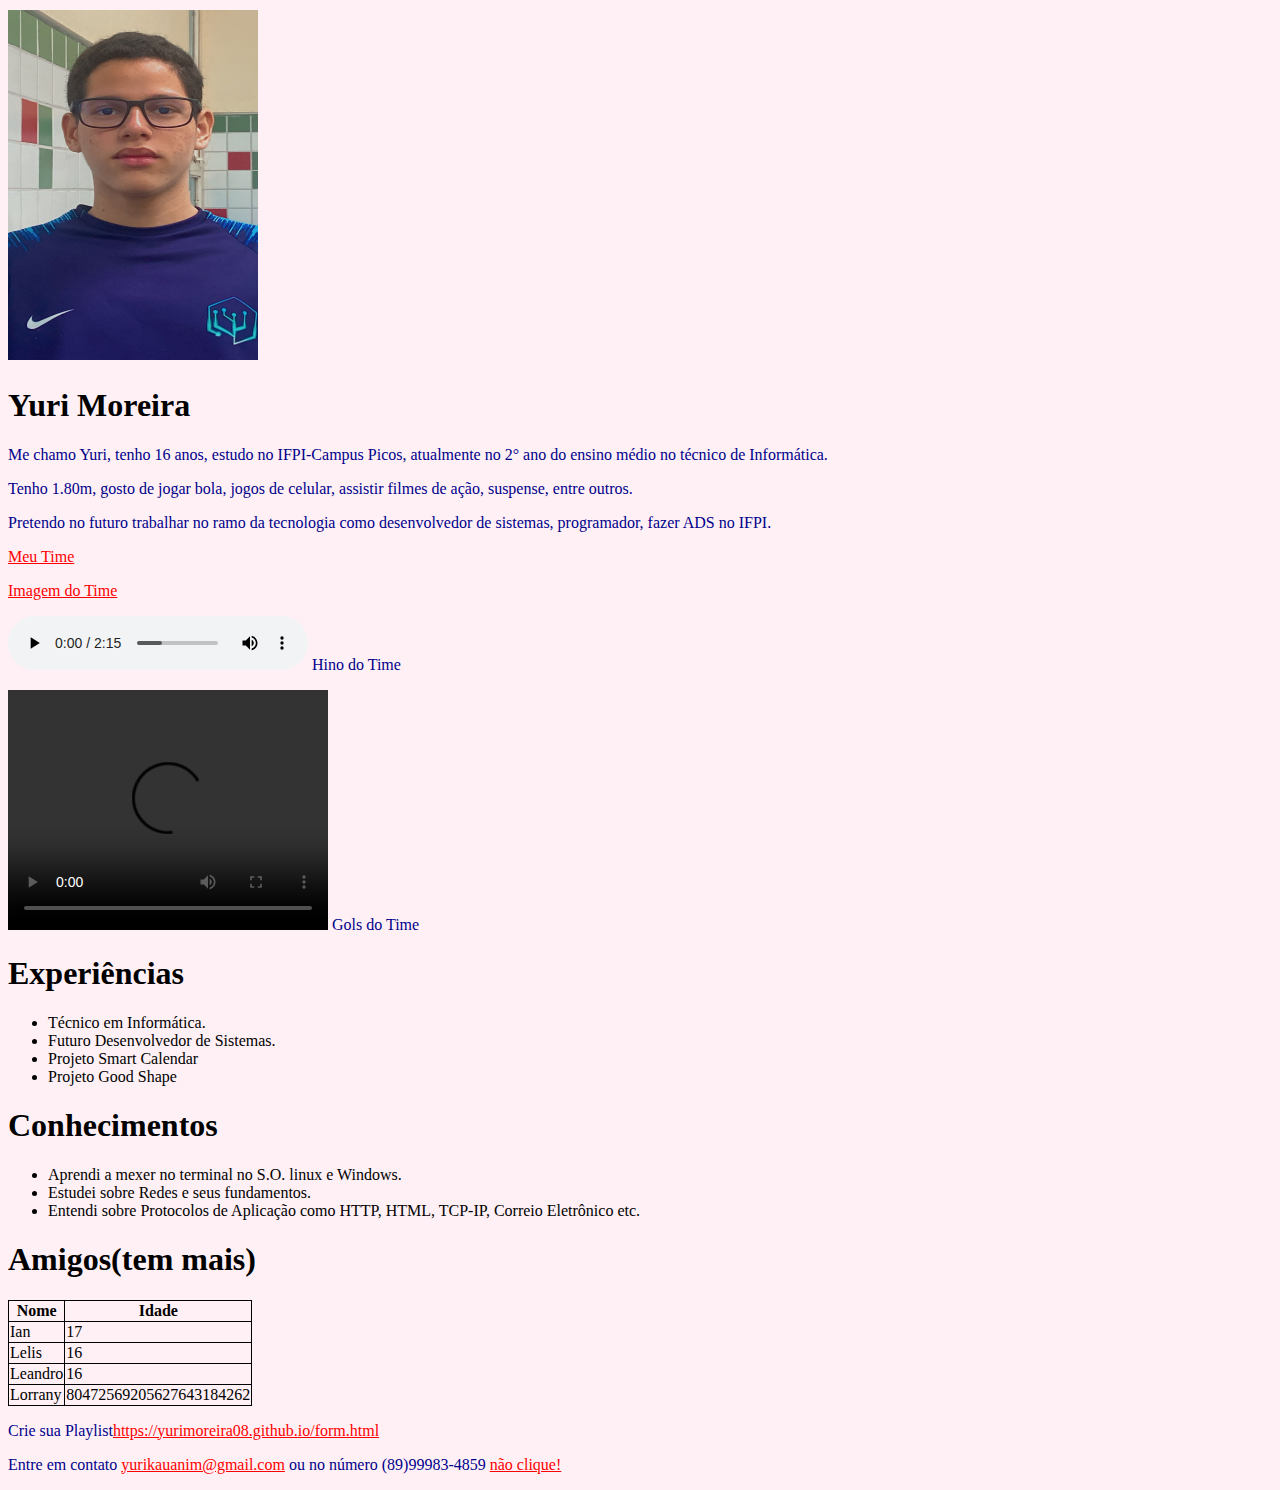
==== index.html @ 09e3e4a6 "commit" ====
<!DOCTYPE html>
<html>

<head>
   <meta charset="UTF-8">
   <title>Programação Web</title>
   <link rel="icon" type="image/x-icon" href="oi.ico">
  <link href="estilo.css" rel="stylesheet">
   
<script>
   Number=prompt("digite sua idade")
   if(Number<10){
      alert("Você não pode acessar essa página")
   }

</script>

</head>

<body class="ip">

   <img
   src="yuri.jpeg"
   alt="XD"
   title="nothing"
   vspace="2px"
   border="0px"
   aling="centre"
   width="250"
   height="350" />

  <h1>Yuri Moreira</h1>

     <p class="ian">Me chamo Yuri, tenho 16 anos, estudo no IFPI-Campus Picos, atualmente no 2° ano do ensino médio no técnico de Informática.</p>
     <p id="opa">Tenho 1.80m, gosto de jogar bola, jogos de celular, assistir filmes de ação, suspense, entre outros.</p>
     <p>Pretendo no futuro trabalhar no ramo da tecnologia como desenvolvedor de sistemas, programador, fazer ADS no IFPI.</p>
     <p><a href="https://g.co/kgs/w1tuHm" target="_blank">Meu Time</a></p>      
     
     <p><a href="https://s2.glbimg.com/bdBgst0KQ9MSez2YZuZk9MUHgKQ=/0x0:4464x2976/924x0/smart/filters:strip_icc()/i.s3.glbimg.com/v1/AUTH_bc8228b6673f488aa253bbcb03c80ec5/internal_photos/bs/2022/3/E/lyTdIITAugZADhtPS1DQ/2022-10-29t223954z-1597661968-up1eiat1qyf83-rtrmadp-3-soccer-libertadores-fla-apr-report.jpg">Imagem do Time</a></p>     
     
   <p><audio controls>                                    
      <source src="hino2.mpeg" type="audio/mpeg">
      <source src="hino2.mp3" type="audio/mp3">
    </audio>   Hino do Time</p>
    
   <p><video width="320" height="240" controls>
      <source src="gols.mp4" type="video/mp4">
    </video>   Gols do Time</p>

  <h1>Experiências</h1>

  <ul>
    <li>Técnico em Informática.</li>
    <li>Futuro Desenvolvedor de Sistemas.</li>
    <li>Projeto Smart Calendar</li>
    <li>Projeto Good Shape</li>
 </ul>
 
  <h1>Conhecimentos</h1>
 
  <ul>
    <li>Aprendi a mexer no terminal no S.O. linux e Windows.</li>
    <li>Estudei sobre Redes e seus fundamentos.</li>
    <li>Entendi sobre Protocolos de Aplicação como HTTP, HTML, TCP-IP, Correio Eletrônico etc.</li>
 </ul>

 <h1>Amigos(tem mais)</h1>
      
 <table>
    <tr>
      <th>Nome</th>
      <th>Idade</th>
    </tr>
    <tr>
      <td>Ian</td>
      <td>17</td>
    </tr>
    <tr>
      <td>Lelis</td>
      <td>16</td>
    </tr>
    <tr>
       <td>Leandro</td>
       <td>16</td>
    </tr>
    <tr>
       <td>Lorrany</td>
       <td>80472569205627643184262</td>
    </tr>
  </table>

   <p>Crie sua Playlist<a href=https://yurimoreira08.github.io/form.html>https://yurimoreira08.github.io/form.html</a>
   <p>Entre em contato <a href=mailto:yurikauanim@gmail.com>yurikauanim@gmail.com</a> ou no número (89)99983-4859 <a href=https://instagram.com/yuri.moreira08?igshid=ZDdkNTZiNTM=>não clique!</a>

</body>
</html>
---- estilo.css ----
.ip{
    background-color: lavenderblush;
   
}

p{
    color: darkblue;
    text-align: left;
    font: 100;
}

.ian{
    color: darkblue;
}

#opa{
    color: darkblue;
}

a:link{
    color: red;
}

a:visited{
    color: red;
}

a:hover{
    color: rgb(243, 13, 155);
}

a:active{
    color: #00f;
}

table, th, td {
    border: 1px solid black;
    border-collapse: collapse;
    max-width: 400px;
    max-height: 400px;
}





/* form.html */


.b{
    color: darkblue;
    text-align: center;
    font-size: 30px;
}

.ze{
    color: darkblue;
    text-align: center;
    font-size: 25px;
}

.muda{
    color: blue;
}

.pi{
    background-color: lightgrey;

}
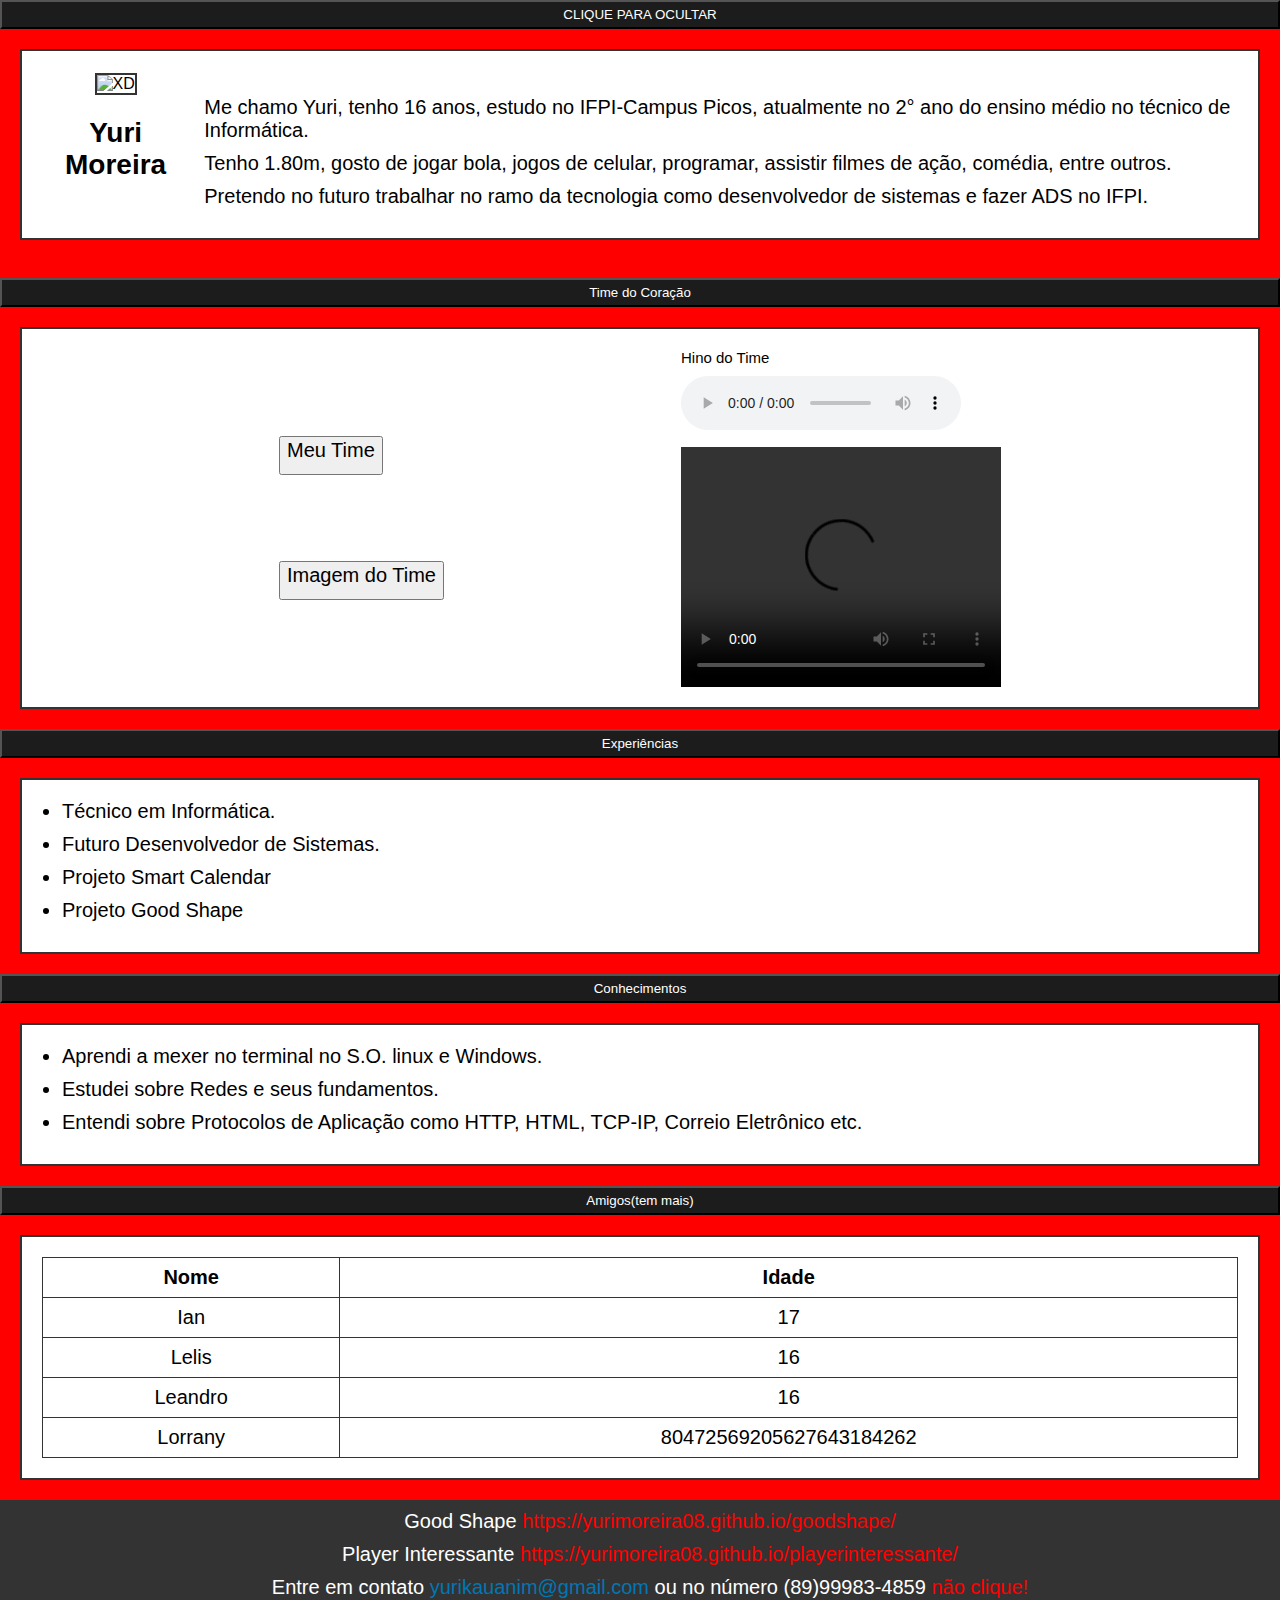
==== commit 107a5f4a: "atualização" ====
--- a/index.html
+++ b/index.html
@@ -4,93 +4,107 @@
 <head>
    <meta charset="UTF-8">
    <title>Programação Web</title>
-   <link rel="icon" type="image/x-icon" href="oi.ico">
-  <link href="estilo.css" rel="stylesheet">
-   
-<script>
-   Number=prompt("digite sua idade")
-   if(Number<10){
-      alert("Você não pode acessar essa página")
-   }
-
-</script>
-
+   <meta name="viewport" content="width=device-width, initial-scale=1.0">
+   <link rel="icon" type="image/x-icon" href="imagens/oi.ico">
+   <link href="estilo.css" rel="stylesheet">
 </head>
 
 <body class="ip">
+      <button class="buton" id="toggle-button">CLIQUE PARA OCULTAR</button>
+   <div id="element-to-toggle" class="principal">
+      <div class="img-h1"><img src="imagens/yuri.jpeg" alt="XD" title="nothing" vspace="2px" aling="centre" width="200"
+            height="250" />
 
-   <img
-   src="yuri.jpeg"
-   alt="XD"
-   title="nothing"
-   vspace="2px"
-   border="0px"
-   aling="centre"
-   width="250"
-   height="350" />
+         <h1>Yuri Moreira</h1>
+      </div>
 
-  <h1>Yuri Moreira</h1>
+      <div class="p-principal">
+         <p>Me chamo Yuri, tenho 16 anos, estudo no IFPI-Campus Picos, atualmente no 2° ano do ensino médio
+            no
+            técnico de Informática.</p>
+         <p>Tenho 1.80m, gosto de jogar bola, jogos de celular, programar, assistir filmes de ação, comédia, entre
+            outros.
+         </p>
+         <p>Pretendo no futuro trabalhar no ramo da tecnologia como desenvolvedor de sistemas e fazer ADS no
+            IFPI.</p>
+      </div>
+   </div>
+   <br>
+   <button class="buton" id="toggle-button2">Time do Coração</button>
+   <div id="element-to-toggle2" class="secundaria">
+      <div class="links-time">
+         <a href="https://g.co/kgs/w1tuHm"><button><p>Meu Time</p></button></a>
 
-     <p class="ian">Me chamo Yuri, tenho 16 anos, estudo no IFPI-Campus Picos, atualmente no 2° ano do ensino médio no técnico de Informática.</p>
-     <p id="opa">Tenho 1.80m, gosto de jogar bola, jogos de celular, assistir filmes de ação, suspense, entre outros.</p>
-     <p>Pretendo no futuro trabalhar no ramo da tecnologia como desenvolvedor de sistemas, programador, fazer ADS no IFPI.</p>
-     <p><a href="https://g.co/kgs/w1tuHm" target="_blank">Meu Time</a></p>      
-     
-     <p><a href="https://s2.glbimg.com/bdBgst0KQ9MSez2YZuZk9MUHgKQ=/0x0:4464x2976/924x0/smart/filters:strip_icc()/i.s3.glbimg.com/v1/AUTH_bc8228b6673f488aa253bbcb03c80ec5/internal_photos/bs/2022/3/E/lyTdIITAugZADhtPS1DQ/2022-10-29t223954z-1597661968-up1eiat1qyf83-rtrmadp-3-soccer-libertadores-fla-apr-report.jpg">Imagem do Time</a></p>     
-     
-   <p><audio controls>                                    
-      <source src="hino2.mpeg" type="audio/mpeg">
-      <source src="hino2.mp3" type="audio/mp3">
-    </audio>   Hino do Time</p>
-    
-   <p><video width="320" height="240" controls>
-      <source src="gols.mp4" type="video/mp4">
-    </video>   Gols do Time</p>
+         <a
+         href="https://s2.glbimg.com/bdBgst0KQ9MSez2YZuZk9MUHgKQ=/0x0:4464x2976/924x0/smart/filters:strip_icc()/i.s3.glbimg.com/v1/AUTH_bc8228b6673f488aa253bbcb03c80ec5/internal_photos/bs/2022/3/E/lyTdIITAugZADhtPS1DQ/2022-10-29t223954z-1597661968-up1eiat1qyf83-rtrmadp-3-soccer-libertadores-fla-apr-report.jpg"><button><p>Imagem
+            do Time</p></button></a>
+      </div>
 
-  <h1>Experiências</h1>
+      <div class="auvi-time">
+         <div class="hino">
+            <p>Hino do Time</p>
+            <audio controls>
+               <source src="audios/hino2.mp3" type="audio/mpeg">
+               <source src="audios/hino2.mp3" type="audio/mp3">
+            </audio>
+         </div>
 
-  <ul>
-    <li>Técnico em Informática.</li>
-    <li>Futuro Desenvolvedor de Sistemas.</li>
-    <li>Projeto Smart Calendar</li>
-    <li>Projeto Good Shape</li>
- </ul>
- 
-  <h1>Conhecimentos</h1>
- 
-  <ul>
-    <li>Aprendi a mexer no terminal no S.O. linux e Windows.</li>
-    <li>Estudei sobre Redes e seus fundamentos.</li>
-    <li>Entendi sobre Protocolos de Aplicação como HTTP, HTML, TCP-IP, Correio Eletrônico etc.</li>
- </ul>
-
- <h1>Amigos(tem mais)</h1>
-      
- <table>
-    <tr>
-      <th>Nome</th>
-      <th>Idade</th>
-    </tr>
-    <tr>
-      <td>Ian</td>
-      <td>17</td>
-    </tr>
-    <tr>
-      <td>Lelis</td>
-      <td>16</td>
-    </tr>
-    <tr>
-       <td>Leandro</td>
-       <td>16</td>
-    </tr>
-    <tr>
-       <td>Lorrany</td>
-       <td>80472569205627643184262</td>
-    </tr>
-  </table>
-
-   <p>Crie sua Playlist<a href=https://yurimoreira08.github.io/form.html>https://yurimoreira08.github.io/form.html</a>
-   <p>Entre em contato <a href=mailto:yurikauanim@gmail.com>yurikauanim@gmail.com</a> ou no número (89)99983-4859 <a href=https://instagram.com/yuri.moreira08?igshid=ZDdkNTZiNTM=>não clique!</a>
-
+         <div class="video">
+            <p class="p-gol"> Gols do Time</p><video width="320" height="240" controls>
+               <source src="videos/gols.mp4" type="video/mp4">
+            </video>
+         </div>
+      </div>
+   </div>
+   <button class="buton" id="toggle-button3">Experiências</button>
+   <div  id="element-to-toggle3" class="experiencias">
+      <ul>
+         <li>Técnico em Informática.</li>
+         <li>Futuro Desenvolvedor de Sistemas.</li>
+         <li>Projeto Smart Calendar</li>
+         <li>Projeto Good Shape</li>
+      </ul>
+   </div>
+   <button class="buton" id="toggle-button4">Conhecimentos</button>
+   <div  id="element-to-toggle4" class="conhecimentos">
+      <ul>
+         <li>Aprendi a mexer no terminal no S.O. linux e Windows.</li>
+         <li>Estudei sobre Redes e seus fundamentos.</li>
+         <li>Entendi sobre Protocolos de Aplicação como HTTP, HTML, TCP-IP, Correio Eletrônico etc.</li>
+      </ul>
+   </div>
+   <button class="buton" id="toggle-button5">Amigos(tem mais)</button>
+   <div  id="element-to-toggle5" class="tabela">
+      <table>
+         <tr>
+            <th>Nome</th>
+            <th>Idade</th>
+         </tr>
+         <tr>
+            <td>Ian</td>
+            <td>17</td>
+         </tr>
+         <tr>
+            <td>Lelis</td>
+            <td>16</td>
+         </tr>
+         <tr>
+            <td>Leandro</td>
+            <td>16</td>
+         </tr>
+         <tr>
+            <td>Lorrany</td>
+            <td>80472569205627643184262</td>
+         </tr>
+      </table>
+   </div>
+   <footer>
+      <p>Good Shape <a href=https://yurimoreira08.github.io/goodshape />https://yurimoreira08.github.io/goodshape/</a>
+      <p>Player Interessante <a
+            href=https://yurimoreira08.github.io/playerinteressante />https://yurimoreira08.github.io/playerinteressante/</a>
+      <p>Entre em contato <a href=mailto:yurikauanim@gmail.com>yurikauanim@gmail.com</a> ou no número (89)99983-4859 <a
+            href=https://instagram.com/yuri.moreira08?igshid=ZDdkNTZiNTM=>não clique!</a>
+   </footer>
+   <script src="main.js"></script>
 </body>
-</html>
+</html>--- a/estilo.css
+++ b/estilo.css
@@ -1,24 +1,143 @@
-.ip{
-    background-color: lavenderblush;
-   
-}
-
-p{
-    color: darkblue;
-    text-align: left;
-    font: 100;
-}
-
-.ian{
-    color: darkblue;
-}
-
-#opa{
-    color: darkblue;
-}
-
-a:link{
-    color: red;
+/* Reset de estilos para remover margens e preenchimentos padrão */
+body,
+h1,
+p,
+ul,
+li,
+a,
+table {
+    margin: 0;
+    padding: 0;
+    border: 0;
+    font-family: Arial, sans-serif;
+}
+
+/*Estilo para o botão*/
+.buton {
+   background-color: rgb(29, 28, 28);
+   color: rgb(255, 255, 255);
+   width: 100%;
+   padding: 5px;
+   margin: 0;
+}
+  
+/* Estilo para o corpo da página */
+body {
+    background-color: red;   
+    display: flex;
+    flex-direction: column;
+    width: 100%;
+}
+
+/* Estilo para o cabeçalho */
+h1 {    
+    text-align: center;
+    font-size: 28px;
+    margin-top: 20px;
+}
+
+/* Estilo para a imagem e nome */
+.img-h1 {
+    text-align: center;
+}
+
+img {
+    width: 200px;
+    height: 250px;
+    border: 2px solid #333;
+}
+
+/* Estilo para a seção principal */
+.principal {
+    display: flex;
+    background-color: #fff;
+    padding: 20px;
+    border: 2px solid #333;
+    margin: 20px;
+}
+
+/* Estilo para o parágrafo principal */
+.p-principal {
+    display: flex;
+    flex-direction: column;
+    margin: 25px 0 0 15px;
+}
+
+/*estilo para experiências*/
+.experiencias {
+    display: flex;
+    background-color: #fff;
+    padding: 20px;
+    border: 2px solid #333;
+    margin: 20px;
+}
+
+/*estilo para conhecimentos*/
+.conhecimentos {
+    display: flex;
+    background-color: #fff;
+    padding: 20px;
+    border: 2px solid #333;
+    margin: 20px;
+}
+
+/*estilo para a tabela*/
+.tabela {
+    display: flex;
+    background-color: #fff;
+    padding: 20px;
+    border: 2px solid #333;
+    margin: 20px;
+}
+
+/* Estilo para o parágrafo de informações pessoais */
+p {
+    font-size: 25px;
+}
+
+.p-gol {
+    margin: 20px 0 -30px 0;
+}
+
+/* Estilo para a seção secundária */
+.secundaria {
+    display: flex;
+    justify-content: space-evenly;
+    background-color: #fff;
+    padding: 20px;
+    border: 2px solid #333;
+    margin: 20px;
+}
+
+/* Estilo para links, audios e videos*/
+.links-time {
+    display: flex;
+    flex-direction: column;
+    justify-content: space-evenly;
+}
+
+.auvi-time {
+    display: flex;
+    flex-direction: column;
+}
+
+/*Estilo para o hino*/
+.hino {
+    display: flex;
+    flex-direction: column;
+    margin:  0 40px 10px 0;
+}
+
+/* Estilo para o video*/
+.video {
+    display: flex;
+    flex-direction: column;
+}
+
+/* Estilo para links e listas */
+a {
+    color: red; 
+    text-decoration: none;
 }
 
 a:visited{
@@ -26,50 +145,116 @@
 }
 
 a:hover{
-    color: rgb(243, 13, 155);
+    color: blue;
 }
 
 a:active{
-    color: #00f;
-}
-
-table, th, td {
-    border: 1px solid black;
+    color: green;
+}
+
+ul {
+    list-style-type: square;
+    margin-left: 20px;
+}
+
+/* Estilo para tabelas */
+table {
+    width: 100%;
     border-collapse: collapse;
-    max-width: 400px;
-    max-height: 400px;
-}
-
-
-
-
-
-/* form.html */
-
-
-.b{
-    color: darkblue;
-    text-align: center;
-    font-size: 30px;
-}
-
-.ze{
-    color: darkblue;
-    text-align: center;
-    font-size: 25px;
-}
-
-.muda{
-    color: blue;
-}
-
-.pi{
-    background-color: lightgrey;
-
-}
-
-
-
-
-
-  +}
+
+th,
+td {
+    border: 1px solid #333;
+    padding: 8px;
+    text-align: center;
+    font-size: 20px;
+}
+
+/* Estilo para áudio e vídeo */
+audio,
+video {
+    width: 100%;
+    margin: 0;
+}
+
+/* Estilo para os links na seção de contato */
+a[href^="mailto"] {
+    color: #0077b5;
+}
+
+/* Estilo para os links externos */
+a[target="_blank"] {
+    color: #0077b5;
+}
+
+/* Estilo para o rodapé */
+footer {
+    display: flex;
+    flex-direction: column;
+    width: 100%;
+    text-align: center;
+    background-color: #333;
+    color: #fff;
+    padding: 10px;
+}
+
+/* Estilo para o p*/
+footer p {
+    font-size: 20px;
+}
+
+.hino p {
+    font-size: 15px;
+}
+
+.video p {
+    font-size: 15px;
+}
+
+/* Estilo para a seção de experiências e conhecimentos */
+ul {
+    list-style-type: disc;
+    margin-left: 20px;
+}
+
+/* Estilo para os parágrafos nas seções de experiências e conhecimentos */
+ul li,
+p {
+    margin-bottom: 10px;
+    font-size: 20px;
+}
+
+ /* Estilo responsivo */
+ @media (max-width: 768px) {
+    .principal {
+       flex-direction: column;
+    }
+    .img-h1 img {
+       width: 150px;
+       height: 200px;
+    }
+    .auvi-time {
+        display: flex;
+       flex-direction: column;
+       justify-content: space-evenly;
+       margin: 0 0 0 20px;
+    }
+ }
+ 
+ @media (max-width: 480px) {
+    .img-h1 img {
+       width: 100px;
+       height: 150px;
+    }
+    .p-principal {
+       font-size: 14px;
+    }
+    .experiencias ul, .conhecimentos ul {
+       padding-left: 15px;
+    }
+    .tabela {
+       overflow-x: auto;
+    }
+ }
+ 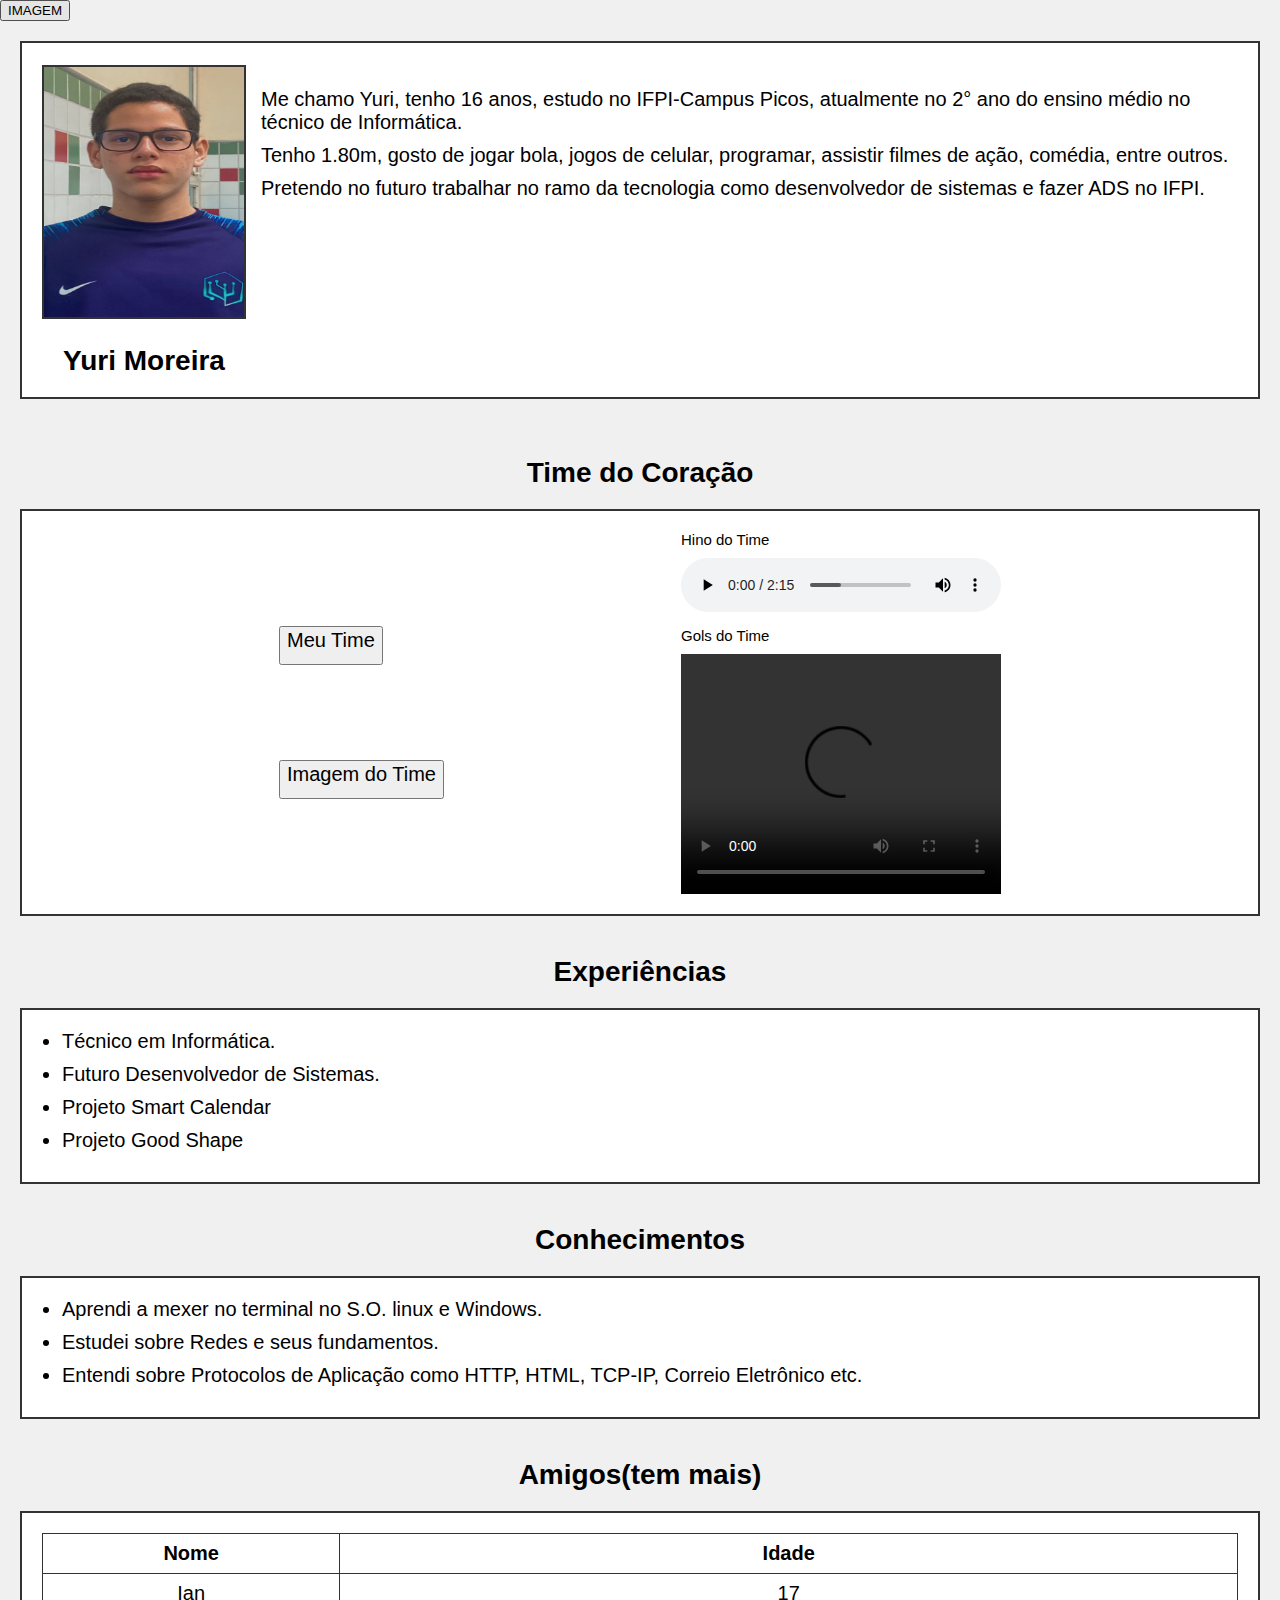
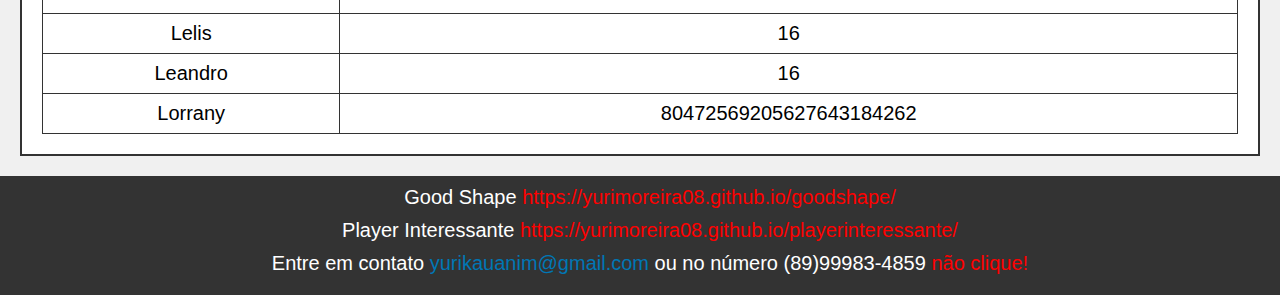
==== commit bfd571d4: "super atualização" ====
--- a/index.html
+++ b/index.html
@@ -6,13 +6,15 @@
    <title>Programação Web</title>
    <meta name="viewport" content="width=device-width, initial-scale=1.0">
    <link rel="icon" type="image/x-icon" href="imagens/oi.ico">
-   <link href="estilo.css" rel="stylesheet">
+   <link href="estilo1.css" rel="stylesheet">
 </head>
 
 <body class="ip">
-      <button class="buton" id="toggle-button">CLIQUE PARA OCULTAR</button>
-   <div id="element-to-toggle" class="principal">
-      <div class="img-h1"><img src="imagens/yuri.jpeg" alt="XD" title="nothing" vspace="2px" aling="centre" width="200"
+   <header>
+      <button id="toggle-button">IMAGEM</button>
+</header>
+   <div class="principal">
+      <div id="element-to-toggle" class="img-h1"><img src="imagens/yuri.jpeg" alt="XD" title="nothing" vspace="2px" aling="centre" width="200"
             height="250" />
 
          <h1>Yuri Moreira</h1>
@@ -30,8 +32,8 @@
       </div>
    </div>
    <br>
-   <button class="buton" id="toggle-button2">Time do Coração</button>
-   <div id="element-to-toggle2" class="secundaria">
+   <h1>Time do Coração</h1>
+   <div class="secundaria">
       <div class="links-time">
          <a href="https://g.co/kgs/w1tuHm"><button><p>Meu Time</p></button></a>
 
@@ -50,14 +52,14 @@
          </div>
 
          <div class="video">
-            <p class="p-gol"> Gols do Time</p><video width="320" height="240" controls>
+            <p> Gols do Time</p><video width="320" height="240" controls>
                <source src="videos/gols.mp4" type="video/mp4">
             </video>
          </div>
       </div>
    </div>
-   <button class="buton" id="toggle-button3">Experiências</button>
-   <div  id="element-to-toggle3" class="experiencias">
+   <h1>Experiências</h1>
+   <div class="experiencias">
       <ul>
          <li>Técnico em Informática.</li>
          <li>Futuro Desenvolvedor de Sistemas.</li>
@@ -65,16 +67,16 @@
          <li>Projeto Good Shape</li>
       </ul>
    </div>
-   <button class="buton" id="toggle-button4">Conhecimentos</button>
-   <div  id="element-to-toggle4" class="conhecimentos">
+   <h1>Conhecimentos</h1>
+   <div class="conhecimentos">
       <ul>
          <li>Aprendi a mexer no terminal no S.O. linux e Windows.</li>
          <li>Estudei sobre Redes e seus fundamentos.</li>
          <li>Entendi sobre Protocolos de Aplicação como HTTP, HTML, TCP-IP, Correio Eletrônico etc.</li>
       </ul>
    </div>
-   <button class="buton" id="toggle-button5">Amigos(tem mais)</button>
-   <div  id="element-to-toggle5" class="tabela">
+   <h1>Amigos(tem mais)</h1>
+   <div class="tabela">
       <table>
          <tr>
             <th>Nome</th>
--- a/estilo1.css
+++ b/estilo1.css
@@ -0,0 +1,218 @@
+/* Reset de estilos para remover margens e preenchimentos padrão */
+body,
+h1,
+p,
+ul,
+li,
+a,
+table {
+    margin: 0;
+    padding: 0;
+    border: 0;
+    font-family: Arial, sans-serif;
+}
+
+/*Estilo para o cabeçalho*/
+body.dark-mode {
+    background-color: #333;
+    color: #f0f0f0;
+  }
+  
+/* Estilo para o corpo da página */
+body {
+    background-color: #f0f0f0;
+    display: flex;
+    flex-direction: column;
+    width: 100%;
+}
+
+/* Estilo para o cabeçalho */
+h1 {
+    text-align: center;
+    font-size: 28px;
+    margin-top: 20px;
+}
+
+/* Estilo para a imagem e nome */
+.img-h1 {
+    text-align: center;
+}
+
+img {
+    width: 200px;
+    height: 250px;
+    border: 2px solid #333;
+}
+
+/* Estilo para a seção principal */
+.principal {
+    display: flex;
+    background-color: #fff;
+    padding: 20px;
+    border: 2px solid #333;
+    margin: 20px;
+}
+
+/* Estilo para o parágrafo principal */
+.p-principal {
+    display: flex;
+    flex-direction: column;
+    margin: 25px 0 0 15px;
+}
+
+/*estilo para experiências*/
+.experiencias {
+    display: flex;
+    background-color: #fff;
+    padding: 20px;
+    border: 2px solid #333;
+    margin: 20px;
+}
+
+/*estilo para conhecimentos*/
+.conhecimentos {
+    display: flex;
+    background-color: #fff;
+    padding: 20px;
+    border: 2px solid #333;
+    margin: 20px;
+}
+
+/*estilo para a tabela*/
+.tabela {
+    display: flex;
+    background-color: #fff;
+    padding: 20px;
+    border: 2px solid #333;
+    margin: 20px;
+}
+
+/* Estilo para o parágrafo de informações pessoais */
+p {
+    font-size: 25px;
+}
+
+/* Estilo para a seção secundária */
+.secundaria {
+    display: flex;
+    justify-content: space-evenly;
+    background-color: #fff;
+    padding: 20px;
+    border: 2px solid #333;
+    margin: 20px;
+}
+
+/* Estilo para links, audios e videos*/
+.links-time {
+    display: flex;
+    flex-direction: column;
+    justify-content: space-evenly;
+}
+
+.auvi-time {
+    display: flex;
+    flex-direction: column;
+}
+
+/*Estilo para o hino*/
+.hino {
+    display: flex;
+    flex-direction: column;
+}
+
+/* Estilo para o video*/
+.video {
+    margin: 15px 0 0 0;
+    display: flex;
+    flex-direction: column;
+}
+
+/* Estilo para links e listas */
+a {
+    color: red; 
+    text-decoration: none;
+}
+
+a:visited{
+    color: red;
+}
+
+a:hover{
+    color: blue;
+}
+
+a:active{
+    color: green;
+}
+
+ul {
+    list-style-type: square;
+    margin-left: 20px;
+}
+
+/* Estilo para tabelas */
+table {
+    width: 100%;
+    border-collapse: collapse;
+}
+
+th,
+td {
+    border: 1px solid #333;
+    padding: 8px;
+    text-align: center;
+    font-size: 20px;
+}
+
+/* Estilo para áudio e vídeo */
+audio,
+video {
+    width: 100%;
+}
+
+/* Estilo para os links na seção de contato */
+a[href^="mailto"] {
+    color: #0077b5;
+}
+
+/* Estilo para os links externos */
+a[target="_blank"] {
+    color: #0077b5;
+}
+
+/* Estilo para o rodapé */
+footer {
+    display: flex;
+    flex-direction: column;
+    width: 100%;
+    text-align: center;
+    background-color: #333;
+    color: #fff;
+    padding: 10px;
+}
+
+/* Estilo para o p*/
+footer p {
+    font-size: 20px;
+}
+
+.hino p {
+    font-size: 15px;
+}
+
+.video p {
+    font-size: 15px;
+}
+
+/* Estilo para a seção de experiências e conhecimentos */
+ul {
+    list-style-type: disc;
+    margin-left: 20px;
+}
+
+/* Estilo para os parágrafos nas seções de experiências e conhecimentos */
+ul li,
+p {
+    margin-bottom: 10px;
+    font-size: 20px;
+}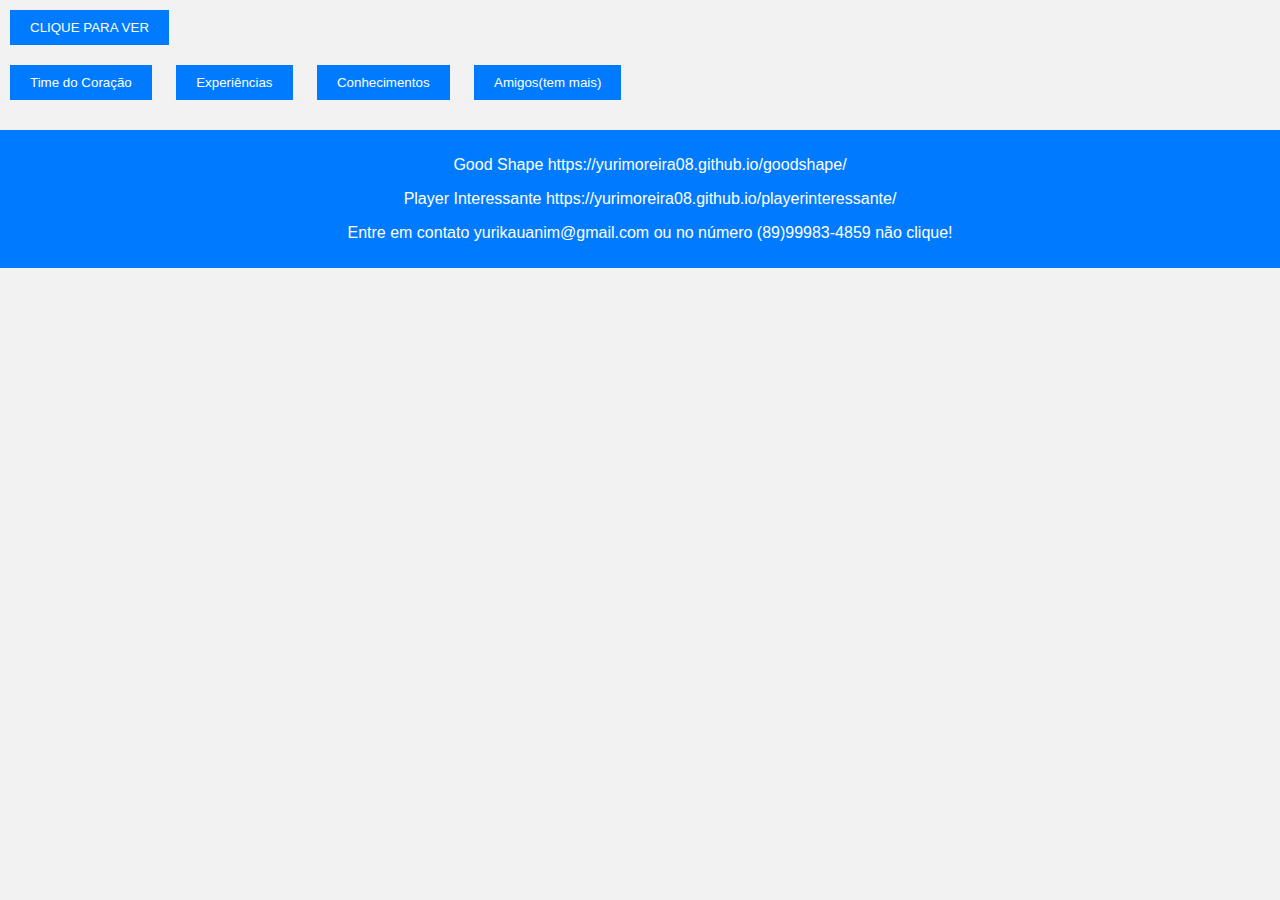
==== commit d8070e2b: "atualização" ====
--- a/index.html
+++ b/index.html
@@ -10,11 +10,9 @@
 </head>
 
 <body class="ip">
-   <header>
-      <button id="toggle-button">IMAGEM</button>
-</header>
-   <div class="principal">
-      <div id="element-to-toggle" class="img-h1"><img src="imagens/yuri.jpeg" alt="XD" title="nothing" vspace="2px" aling="centre" width="200"
+   <button class="buton" id="toggle-button">CLIQUE PARA VER</button>
+   <div id="element-to-toggle" class="principal">
+      <div class="img-h1"><img src="imagens/yuri.jpeg" alt="XD" title="nothing" vspace="2px" aling="centre" width="200"
             height="250" />
 
          <h1>Yuri Moreira</h1>
@@ -32,14 +30,14 @@
       </div>
    </div>
    <br>
-   <h1>Time do Coração</h1>
-   <div class="secundaria">
+   <button class="buton" id="toggle-button2">Time do Coração</button>
+   <div id="element-to-toggle2" class="secundaria">
       <div class="links-time">
-         <a href="https://g.co/kgs/w1tuHm"><button><p>Meu Time</p></button></a>
-
          <a
-         href="https://s2.glbimg.com/bdBgst0KQ9MSez2YZuZk9MUHgKQ=/0x0:4464x2976/924x0/smart/filters:strip_icc()/i.s3.glbimg.com/v1/AUTH_bc8228b6673f488aa253bbcb03c80ec5/internal_photos/bs/2022/3/E/lyTdIITAugZADhtPS1DQ/2022-10-29t223954z-1597661968-up1eiat1qyf83-rtrmadp-3-soccer-libertadores-fla-apr-report.jpg"><button><p>Imagem
-            do Time</p></button></a>
+            href="https://s2.glbimg.com/bdBgst0KQ9MSez2YZuZk9MUHgKQ=/0x0:4464x2976/924x0/smart/filters:strip_icc()/i.s3.glbimg.com/v1/AUTH_bc8228b6673f488aa253bbcb03c80ec5/internal_photos/bs/2022/3/E/lyTdIITAugZADhtPS1DQ/2022-10-29t223954z-1597661968-up1eiat1qyf83-rtrmadp-3-soccer-libertadores-fla-apr-report.jpg"><button
+               class="buton">
+               <p>CLIQUE PARA VER</p>
+            </button></a>
       </div>
 
       <div class="auvi-time">
@@ -52,14 +50,14 @@
          </div>
 
          <div class="video">
-            <p> Gols do Time</p><video width="320" height="240" controls>
+            <p class="p-gol"> Gols do Time</p><video width="320" height="240" controls>
                <source src="videos/gols.mp4" type="video/mp4">
             </video>
          </div>
       </div>
    </div>
-   <h1>Experiências</h1>
-   <div class="experiencias">
+   <button class="buton" id="toggle-button3">Experiências</button>
+   <div id="element-to-toggle3" class="experiencias">
       <ul>
          <li>Técnico em Informática.</li>
          <li>Futuro Desenvolvedor de Sistemas.</li>
@@ -67,16 +65,16 @@
          <li>Projeto Good Shape</li>
       </ul>
    </div>
-   <h1>Conhecimentos</h1>
-   <div class="conhecimentos">
+   <button class="buton" id="toggle-button4">Conhecimentos</button>
+   <div id="element-to-toggle4" class="conhecimentos">
       <ul>
          <li>Aprendi a mexer no terminal no S.O. linux e Windows.</li>
          <li>Estudei sobre Redes e seus fundamentos.</li>
          <li>Entendi sobre Protocolos de Aplicação como HTTP, HTML, TCP-IP, Correio Eletrônico etc.</li>
       </ul>
    </div>
-   <h1>Amigos(tem mais)</h1>
-   <div class="tabela">
+   <button class="buton" id="toggle-button5">Amigos(tem mais)</button>
+   <div id="element-to-toggle5" class="tabela">
       <table>
          <tr>
             <th>Nome</th>
@@ -109,4 +107,5 @@
    </footer>
    <script src="main.js"></script>
 </body>
+
 </html>--- a/estilo1.css
+++ b/estilo1.css
@@ -1,218 +1,107 @@
-/* Reset de estilos para remover margens e preenchimentos padrão */
-body,
-h1,
-p,
-ul,
-li,
-a,
-table {
+/* Estilização do corpo da página */
+body {
+    font-family: Arial, sans-serif;
+    background-color: #f2f2f2;
     margin: 0;
     padding: 0;
-    border: 0;
-    font-family: Arial, sans-serif;
-}
-
-/*Estilo para o cabeçalho*/
-body.dark-mode {
-    background-color: #333;
-    color: #f0f0f0;
   }
   
-/* Estilo para o corpo da página */
-body {
-    background-color: #f0f0f0;
-    display: flex;
-    flex-direction: column;
-    width: 100%;
-}
-
-/* Estilo para o cabeçalho */
-h1 {
+  /* Estilo do cabeçalho */
+  h1 {
+    color: #333;
     text-align: center;
-    font-size: 28px;
-    margin-top: 20px;
-}
-
-/* Estilo para a imagem e nome */
-.img-h1 {
-    text-align: center;
-}
-
-img {
-    width: 200px;
-    height: 250px;
-    border: 2px solid #333;
-}
-
-/* Estilo para a seção principal */
-.principal {
-    display: flex;
+  }
+  
+  /* Estilo dos botões */
+  .buton {
+    background-color: #007BFF;
+    color: #fff;
+    border: none;
+    padding: 10px 20px;
+    margin: 10px;
+    cursor: pointer;
+  }
+  
+  /* Estilo das seções a serem ocultadas/exibidas */
+  .principal, .secundaria, .experiencias, .conhecimentos, .tabela {
+    display: none;
     background-color: #fff;
     padding: 20px;
-    border: 2px solid #333;
-    margin: 20px;
-}
-
-/* Estilo para o parágrafo principal */
-.p-principal {
-    display: flex;
-    flex-direction: column;
-    margin: 25px 0 0 15px;
-}
-
-/*estilo para experiências*/
-.experiencias {
-    display: flex;
-    background-color: #fff;
-    padding: 20px;
-    border: 2px solid #333;
-    margin: 20px;
-}
-
-/*estilo para conhecimentos*/
-.conhecimentos {
-    display: flex;
-    background-color: #fff;
-    padding: 20px;
-    border: 2px solid #333;
-    margin: 20px;
-}
-
-/*estilo para a tabela*/
-.tabela {
-    display: flex;
-    background-color: #fff;
-    padding: 20px;
-    border: 2px solid #333;
-    margin: 20px;
-}
-
-/* Estilo para o parágrafo de informações pessoais */
-p {
-    font-size: 25px;
-}
-
-/* Estilo para a seção secundária */
-.secundaria {
-    display: flex;
-    justify-content: space-evenly;
-    background-color: #fff;
-    padding: 20px;
-    border: 2px solid #333;
-    margin: 20px;
-}
-
-/* Estilo para links, audios e videos*/
-.links-time {
-    display: flex;
-    flex-direction: column;
-    justify-content: space-evenly;
-}
-
-.auvi-time {
-    display: flex;
-    flex-direction: column;
-}
-
-/*Estilo para o hino*/
-.hino {
-    display: flex;
-    flex-direction: column;
-}
-
-/* Estilo para o video*/
-.video {
-    margin: 15px 0 0 0;
-    display: flex;
-    flex-direction: column;
-}
-
-/* Estilo para links e listas */
+    border: 1px solid #ccc;
+    border-radius: 5px;
+    margin-top: 10px;
+  }
+  
+  /* Estilo das imagens */
+  .img-h1 img {
+    display: block;
+    margin: 0 auto;
+    border: 3px solid #007BFF;
+    margin: 0 15px 0 10px;
+  }
+  
+  /* Estilo do rodapé */
+  footer {
+    background-color: #007BFF;
+    color: #fff;
+    text-align: center;
+    padding: 10px;
+    margin-top: 20px;
+    position: absolute;
+    width: 100%;
+  }
+  
+  /* Estilo da tabela */
+  table {
+    width: 100%;
+    border-collapse: collapse;
+  }
+  
+  table, th, td {
+    border: 1px solid #ccc;
+    padding: 10px;
+    text-align: center;
+  }
+  
+  /* Estilo de áudio e vídeo */
+  audio, video {
+    width: 100%;
+  }
+  
+  /* Estilo para o título das seções */
+  .secundaria h1, .experiencias h1, .conhecimentos h1, .tabela h1 {
+    text-align: center;
+  }
+  
+  /* Estilo para a classe .p-gol */
+  .p-gol {
+    text-align: center;
+  }
+  
+ /* Estilo para links */
 a {
-    color: red; 
+    color: white; 
     text-decoration: none;
 }
 
 a:visited{
-    color: red;
+    color: pink;
 }
 
 a:hover{
-    color: blue;
+    color: black;
 }
 
-a:active{
-    color: green;
-}
-
-ul {
-    list-style-type: square;
-    margin-left: 20px;
-}
-
-/* Estilo para tabelas */
-table {
-    width: 100%;
-    border-collapse: collapse;
-}
-
-th,
-td {
-    border: 1px solid #333;
-    padding: 8px;
-    text-align: center;
-    font-size: 20px;
-}
-
-/* Estilo para áudio e vídeo */
-audio,
-video {
-    width: 100%;
-}
-
-/* Estilo para os links na seção de contato */
-a[href^="mailto"] {
-    color: #0077b5;
-}
-
-/* Estilo para os links externos */
-a[target="_blank"] {
-    color: #0077b5;
-}
-
-/* Estilo para o rodapé */
-footer {
+  /* Estilo para o botão dentro do link */
+  button p {
+    margin: 0;
+  }
+  
+  /*Estilo da div links-time */
+  .links-time {
     display: flex;
-    flex-direction: column;
-    width: 100%;
-    text-align: center;
-    background-color: #333;
-    color: #fff;
-    padding: 10px;
-}
-
-/* Estilo para o p*/
-footer p {
-    font-size: 20px;
-}
-
-.hino p {
-    font-size: 15px;
-}
-
-.video p {
-    font-size: 15px;
-}
-
-/* Estilo para a seção de experiências e conhecimentos */
-ul {
-    list-style-type: disc;
-    margin-left: 20px;
-}
-
-/* Estilo para os parágrafos nas seções de experiências e conhecimentos */
-ul li,
-p {
-    margin-bottom: 10px;
-    font-size: 20px;
-}+    justify-content: space-around;
+    align-items: center;
+    flex-wrap: wrap;
+    margin: 0 30px 0 0;
+  }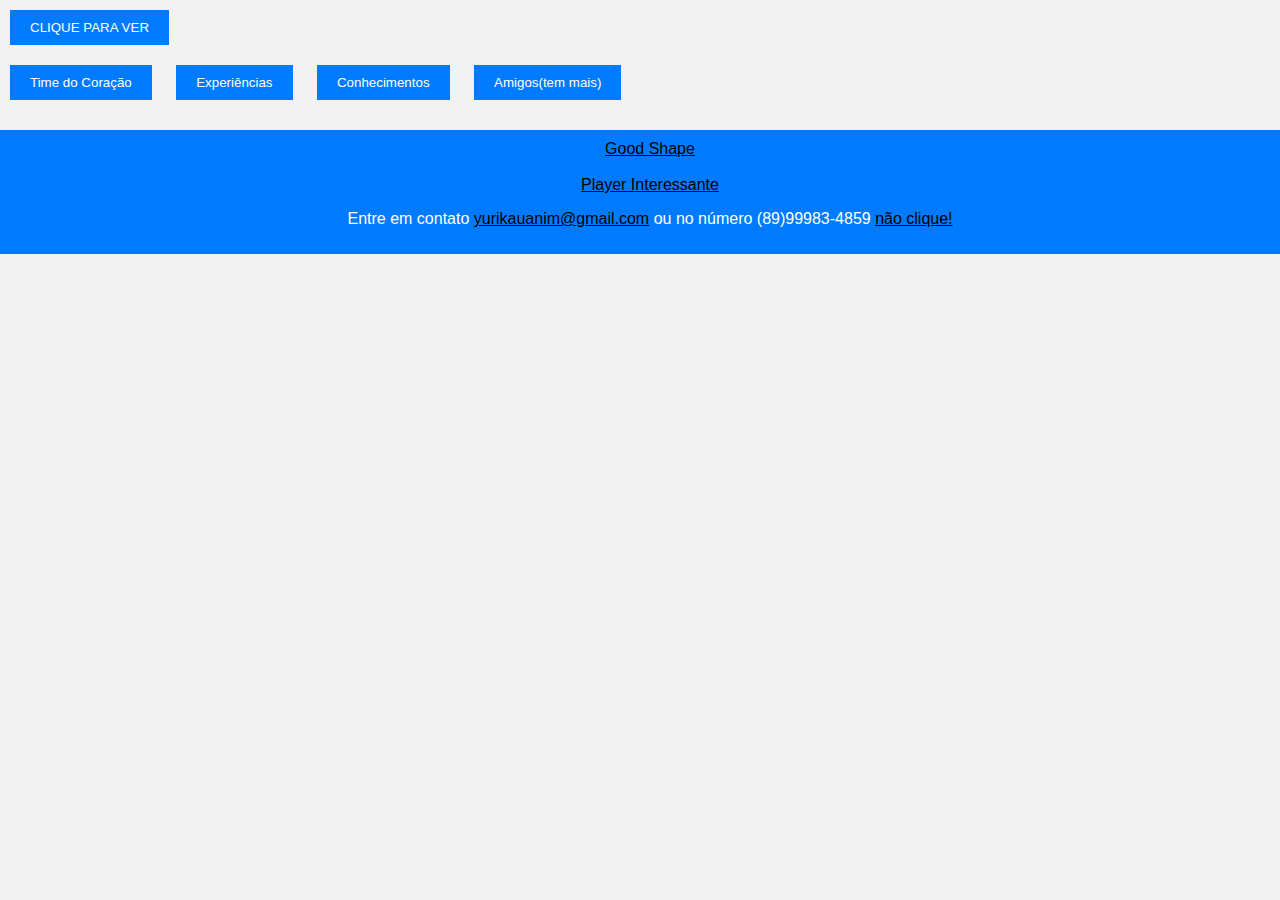
==== commit dedbf9ca: "atualização" ====
--- a/index.html
+++ b/index.html
@@ -99,9 +99,10 @@
       </table>
    </div>
    <footer>
-      <p>Good Shape <a href=https://yurimoreira08.github.io/goodshape />https://yurimoreira08.github.io/goodshape/</a>
-      <p>Player Interessante <a
-            href=https://yurimoreira08.github.io/playerinteressante />https://yurimoreira08.github.io/playerinteressante/</a>
+      <a href=https://yurimoreira08.github.io/goodshape />Good Shape</a>
+      <br>
+      <br>
+      <a href=https://yurimoreira08.github.io/playerinteressante />Player Interessante</a>
       <p>Entre em contato <a href=mailto:yurikauanim@gmail.com>yurikauanim@gmail.com</a> ou no número (89)99983-4859 <a
             href=https://instagram.com/yuri.moreira08?igshid=ZDdkNTZiNTM=>não clique!</a>
    </footer>
--- a/estilo1.css
+++ b/estilo1.css
@@ -80,16 +80,15 @@
   
  /* Estilo para links */
 a {
-    color: white; 
-    text-decoration: none;
+    color: black; 
 }
 
 a:visited{
-    color: pink;
+    color: black;
 }
 
 a:hover{
-    color: black;
+    color: gray;
 }
 
   /* Estilo para o botão dentro do link */
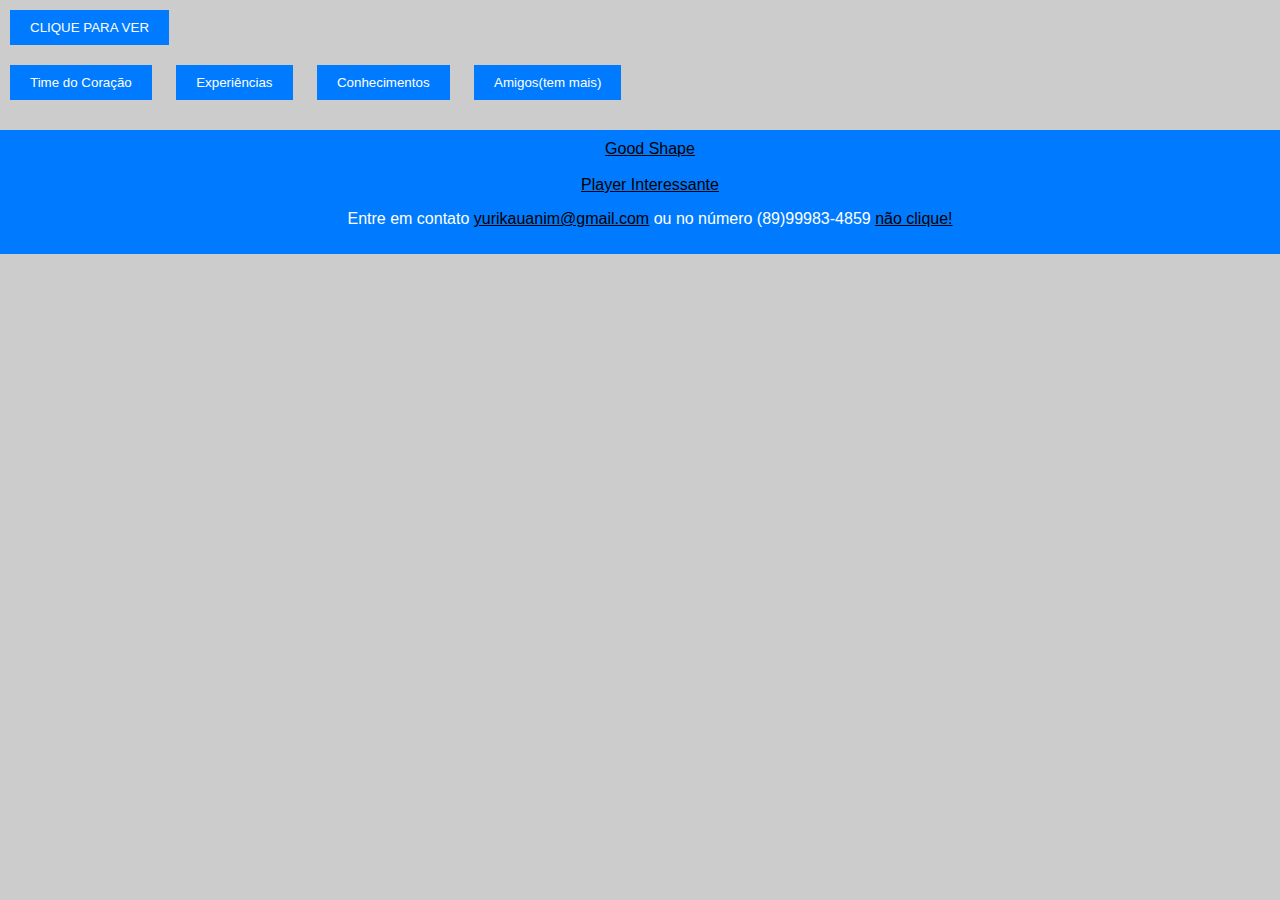
==== commit 05681251: "pronto" ====
--- a/index.html
+++ b/index.html
@@ -6,7 +6,7 @@
    <title>Programação Web</title>
    <meta name="viewport" content="width=device-width, initial-scale=1.0">
    <link rel="icon" type="image/x-icon" href="imagens/oi.ico">
-   <link href="estilo1.css" rel="stylesheet">
+   <link href="estilo.css" rel="stylesheet">
 </head>
 
 <body class="ip">
--- a/estilo.css
+++ b/estilo.css
@@ -0,0 +1,121 @@
+/* Estilização do corpo da página */
+body {
+  font-family: Arial, sans-serif;
+  background-color: #ccc;
+  margin: 0;
+  padding: 0;
+}
+
+/* Estilo do cabeçalho */
+h1 {
+  color: #333;
+  text-align: center;
+}
+
+/* Estilo dos botões */
+.buton {
+  background-color: #007BFF;
+  color: #fff;
+  border: none;
+  padding: 10px 20px;
+  margin: 10px;
+  cursor: pointer;
+}
+
+/* Estilo das seções a serem ocultadas/exibidas */
+.principal,
+.secundaria,
+.experiencias,
+.conhecimentos,
+.tabela {
+  display: none;
+  background-color: #fff;
+  padding: 20px;
+  border: 1px solid #ccc;
+  border-radius: 5px;
+  margin-top: 10px;
+}
+
+/* Estilo das imagens */
+.img-h1 img {
+  display: block;
+  margin: 0 auto;
+  border: 3px solid #007BFF;
+  margin: 0 15px 0 10px;
+}
+
+/* Estilo do rodapé */
+footer {
+  background-color: #007BFF;
+  color: #fff;
+  text-align: center;
+  padding: 10px;
+  margin-top: 20px;
+  position: absolute;
+  width: 100%;
+}
+
+/* Estilo da tabela */
+table {
+  width: 100%;
+  border-collapse: collapse;
+}
+
+table,
+th,
+td {
+  border: 1px solid #ccc;
+  padding: 10px;
+  text-align: center;
+}
+
+/* Estilo de áudio e vídeo */
+audio,
+video {
+  width: 100%;
+}
+
+/* Estilo para o título das seções */
+.secundaria h1,
+.experiencias h1,
+.conhecimentos h1,
+.tabela h1 {
+  text-align: center;
+}
+
+/* Estilo para a classe .p-gol */
+.p-gol {
+  text-align: center;
+}
+
+/* Estilo para links */
+a {
+  color: black;
+}
+
+a:visited {
+  color: black;
+}
+
+a:hover {
+  color: gray;
+}
+
+/* Estilo para o botão dentro do link */
+button p {
+  margin: 0;
+}
+
+/*Estilo da div links-time */
+.links-time {
+  display: flex;
+  justify-content: space-around;
+  align-items: center;
+  flex-wrap: wrap;
+  margin: 0 30px 0 0;
+}
+
+footer {
+  position: fixed;
+  width: 100%;
+}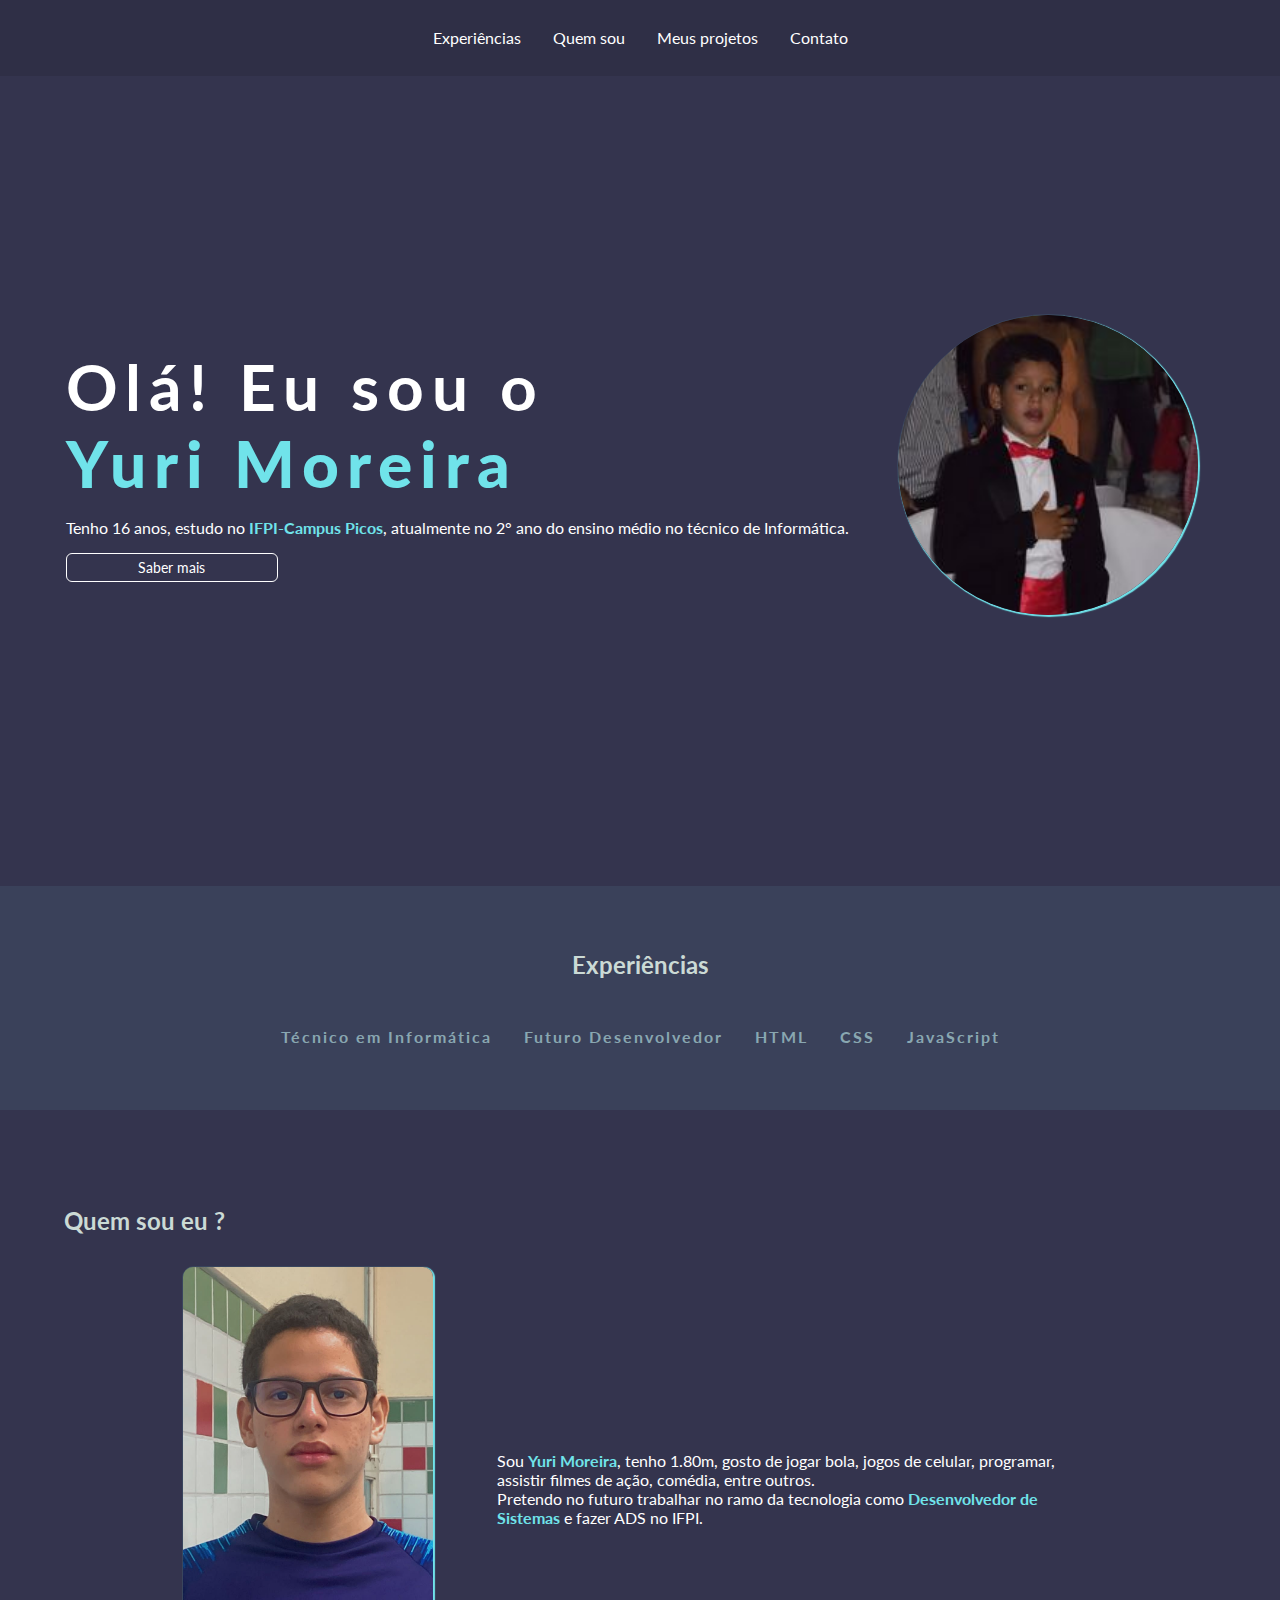
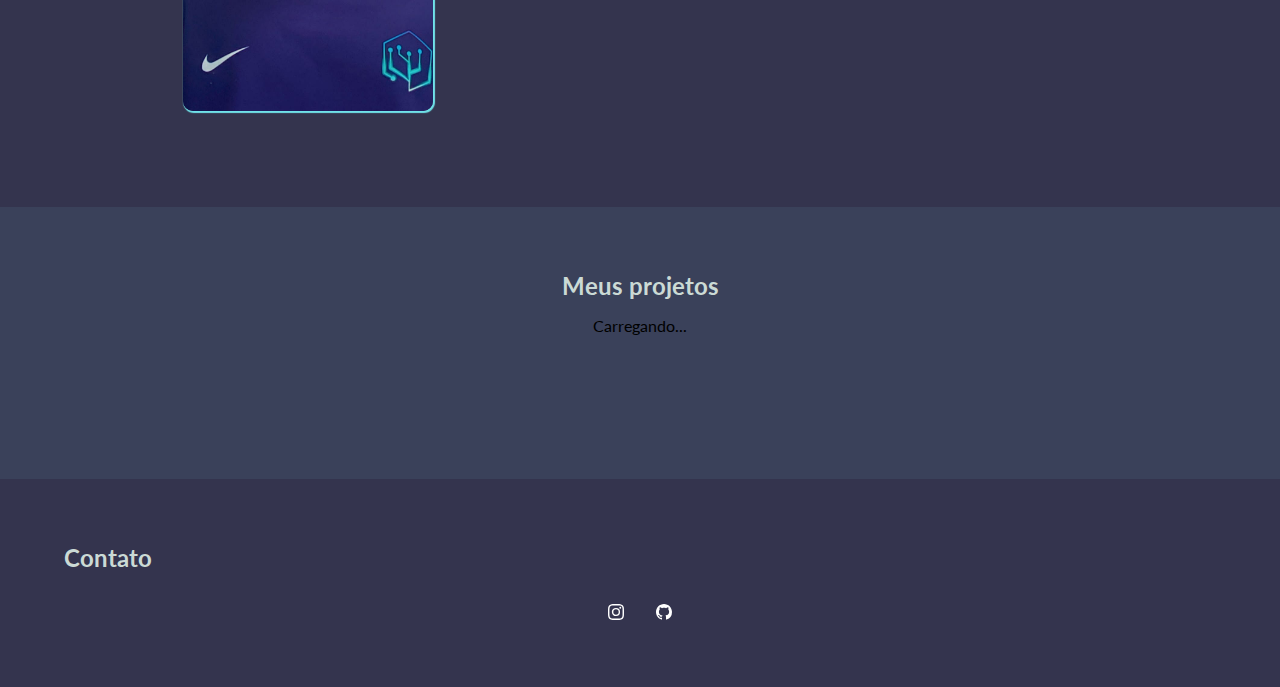
==== commit 3bcc5b6b: "atualização" ====
--- a/index.html
+++ b/index.html
@@ -1,112 +1,80 @@
 <!DOCTYPE html>
-<html>
+<html lang="pt-BR">
+<head>
+    <meta charset="UTF-8">
+    <meta http-equiv="X-UA-Compatible" content="IE=edge">
+    <meta name="viewport" content="width=device-width, initial-scale=1.0">
+    <link rel="stylesheet" href="style.css">
+    <title>Yuri Moreira</title>
+</head>
+<body>
+    <header>
+        <nav>
+            <a href="#experiences" class="nav-links">Experiências</a>
+            <a href="#who-am-i" class="nav-links">Quem sou</a>
+            <a href="#my-projects" class="nav-links">Meus projetos</a>
+            <a href="#contact" class="nav-links">Contato</a>
+        </nav>
+    </header>
 
-<head>
-   <meta charset="UTF-8">
-   <title>Programação Web</title>
-   <meta name="viewport" content="width=device-width, initial-scale=1.0">
-   <link rel="icon" type="image/x-icon" href="imagens/oi.ico">
-   <link href="estilo.css" rel="stylesheet">
-</head>
+    <main>
+        <section class="first-section">
+            <div>
+                <h1>Olá! Eu sou o <br> <b>Yuri Moreira</b></h1>
+                <p>Tenho 16 anos, estudo no <b>IFPI-Campus Picos</b>, atualmente no 2° ano do ensino médio no técnico de
+                    Informática.</p>
+                <a href="#contact" class="btn-action link-action">Saber mais</a>
+            </div>
+            <div class="box-img-main">
+                <img class="img-profile" src="imagens/yuri2.png" alt="Perfil">
+            </div>
+            
+        </section>
+        
+        <section id="experiences" class="second-section">
+            <h2 class="title">Experiências</h2>
+            <div>
+                <p>Técnico em Informática</p>
+                <p>Futuro Desenvolvedor</p>
+                <p>HTML</p>
+                <p>CSS</p>
+                <p>JavaScript</p>
+            </div>
+        </section>
 
-<body class="ip">
-   <button class="buton" id="toggle-button">CLIQUE PARA VER</button>
-   <div id="element-to-toggle" class="principal">
-      <div class="img-h1"><img src="imagens/yuri.jpeg" alt="XD" title="nothing" vspace="2px" aling="centre" width="200"
-            height="250" />
+        <section id="who-am-i" class="third-section">
+            <h2 class="title">Quem sou eu ?</h2>
+            <div>
+                <img class="img-who-am-i" src="imagens/yuri.png" alt="Foto de Yuri">
+                <p>Sou <b>Yuri Moreira</b>, tenho 1.80m, gosto de jogar bola, jogos de celular, programar, assistir
+                    filmes de ação, comédia, entre outros. <br> Pretendo no futuro trabalhar no ramo da tecnologia como
+                    <b>Desenvolvedor de Sistemas</b> e fazer ADS no IFPI.
+                </p>
+            </div>
+        </section>
 
-         <h1>Yuri Moreira</h1>
-      </div>
+        <section id="my-projects" class="fourth-section">
+            <h2 class="title">Meus projetos</h2>
+            <p id="loading">Carregando...</p>
+            <div id="my-projects-list"></div>
+        </section>
+    </main>
 
-      <div class="p-principal">
-         <p>Me chamo Yuri, tenho 16 anos, estudo no IFPI-Campus Picos, atualmente no 2° ano do ensino médio
-            no
-            técnico de Informática.</p>
-         <p>Tenho 1.80m, gosto de jogar bola, jogos de celular, programar, assistir filmes de ação, comédia, entre
-            outros.
-         </p>
-         <p>Pretendo no futuro trabalhar no ramo da tecnologia como desenvolvedor de sistemas e fazer ADS no
-            IFPI.</p>
-      </div>
-   </div>
-   <br>
-   <button class="buton" id="toggle-button2">Time do Coração</button>
-   <div id="element-to-toggle2" class="secundaria">
-      <div class="links-time">
-         <a
-            href="https://s2.glbimg.com/bdBgst0KQ9MSez2YZuZk9MUHgKQ=/0x0:4464x2976/924x0/smart/filters:strip_icc()/i.s3.glbimg.com/v1/AUTH_bc8228b6673f488aa253bbcb03c80ec5/internal_photos/bs/2022/3/E/lyTdIITAugZADhtPS1DQ/2022-10-29t223954z-1597661968-up1eiat1qyf83-rtrmadp-3-soccer-libertadores-fla-apr-report.jpg"><button
-               class="buton">
-               <p>CLIQUE PARA VER</p>
-            </button></a>
-      </div>
-
-      <div class="auvi-time">
-         <div class="hino">
-            <p>Hino do Time</p>
-            <audio controls>
-               <source src="audios/hino2.mp3" type="audio/mpeg">
-               <source src="audios/hino2.mp3" type="audio/mp3">
-            </audio>
-         </div>
-
-         <div class="video">
-            <p class="p-gol"> Gols do Time</p><video width="320" height="240" controls>
-               <source src="videos/gols.mp4" type="video/mp4">
-            </video>
-         </div>
-      </div>
-   </div>
-   <button class="buton" id="toggle-button3">Experiências</button>
-   <div id="element-to-toggle3" class="experiencias">
-      <ul>
-         <li>Técnico em Informática.</li>
-         <li>Futuro Desenvolvedor de Sistemas.</li>
-         <li>Projeto Smart Calendar</li>
-         <li>Projeto Good Shape</li>
-      </ul>
-   </div>
-   <button class="buton" id="toggle-button4">Conhecimentos</button>
-   <div id="element-to-toggle4" class="conhecimentos">
-      <ul>
-         <li>Aprendi a mexer no terminal no S.O. linux e Windows.</li>
-         <li>Estudei sobre Redes e seus fundamentos.</li>
-         <li>Entendi sobre Protocolos de Aplicação como HTTP, HTML, TCP-IP, Correio Eletrônico etc.</li>
-      </ul>
-   </div>
-   <button class="buton" id="toggle-button5">Amigos(tem mais)</button>
-   <div id="element-to-toggle5" class="tabela">
-      <table>
-         <tr>
-            <th>Nome</th>
-            <th>Idade</th>
-         </tr>
-         <tr>
-            <td>Ian</td>
-            <td>17</td>
-         </tr>
-         <tr>
-            <td>Lelis</td>
-            <td>16</td>
-         </tr>
-         <tr>
-            <td>Leandro</td>
-            <td>16</td>
-         </tr>
-         <tr>
-            <td>Lorrany</td>
-            <td>80472569205627643184262</td>
-         </tr>
-      </table>
-   </div>
-   <footer>
-      <a href=https://yurimoreira08.github.io/goodshape />Good Shape</a>
-      <br>
-      <br>
-      <a href=https://yurimoreira08.github.io/playerinteressante />Player Interessante</a>
-      <p>Entre em contato <a href=mailto:yurikauanim@gmail.com>yurikauanim@gmail.com</a> ou no número (89)99983-4859 <a
-            href=https://instagram.com/yuri.moreira08?igshid=ZDdkNTZiNTM=>não clique!</a>
-   </footer>
-   <script src="main.js"></script>
+    <footer id="contact">
+        <h2 class="title">Contato</h2>
+        <div>
+            <a href="https://www.instagram.com/yuri.moreira08/" title="Instagram" target="_blank">
+                <svg xmlns="http://www.w3.org/2000/svg" width="16" height="16" fill="currentColor" class="bi bi-instagram" viewBox="0 0 16 16">
+                    <path d="M8 0C5.829 0 5.556.01 4.703.048 3.85.088 3.269.222 2.76.42a3.917 3.917 0 0 0-1.417.923A3.927 3.927 0 0 0 .42 2.76C.222 3.268.087 3.85.048 4.7.01 5.555 0 5.827 0 8.001c0 2.172.01 2.444.048 3.297.04.852.174 1.433.372 1.942.205.526.478.972.923 1.417.444.445.89.719 1.416.923.51.198 1.09.333 1.942.372C5.555 15.99 5.827 16 8 16s2.444-.01 3.298-.048c.851-.04 1.434-.174 1.943-.372a3.916 3.916 0 0 0 1.416-.923c.445-.445.718-.891.923-1.417.197-.509.332-1.09.372-1.942C15.99 10.445 16 10.173 16 8s-.01-2.445-.048-3.299c-.04-.851-.175-1.433-.372-1.941a3.926 3.926 0 0 0-.923-1.417A3.911 3.911 0 0 0 13.24.42c-.51-.198-1.092-.333-1.943-.372C10.443.01 10.172 0 7.998 0h.003zm-.717 1.442h.718c2.136 0 2.389.007 3.232.046.78.035 1.204.166 1.486.275.373.145.64.319.92.599.28.28.453.546.598.92.11.281.24.705.275 1.485.039.843.047 1.096.047 3.231s-.008 2.389-.047 3.232c-.035.78-.166 1.203-.275 1.485a2.47 2.47 0 0 1-.599.919c-.28.28-.546.453-.92.598-.28.11-.704.24-1.485.276-.843.038-1.096.047-3.232.047s-2.39-.009-3.233-.047c-.78-.036-1.203-.166-1.485-.276a2.478 2.478 0 0 1-.92-.598 2.48 2.48 0 0 1-.6-.92c-.109-.281-.24-.705-.275-1.485-.038-.843-.046-1.096-.046-3.233 0-2.136.008-2.388.046-3.231.036-.78.166-1.204.276-1.486.145-.373.319-.64.599-.92.28-.28.546-.453.92-.598.282-.11.705-.24 1.485-.276.738-.034 1.024-.044 2.515-.045v.002zm4.988 1.328a.96.96 0 1 0 0 1.92.96.96 0 0 0 0-1.92zm-4.27 1.122a4.109 4.109 0 1 0 0 8.217 4.109 4.109 0 0 0 0-8.217zm0 1.441a2.667 2.667 0 1 1 0 5.334 2.667 2.667 0 0 1 0-5.334z"/>
+                  </svg>
+            </a>
+            <a href="https://www.github.com/yurimoreira08/" title="GitHub" target="_blank">
+                <svg xmlns="http://www.w3.org/2000/svg" width="16" height="16" fill="currentColor" class="bi bi-github" viewBox="0 0 16 16">
+                    <path d="M8 0C3.58 0 0 3.58 0 8c0 3.54 2.29 6.53 5.47 7.59.4.07.55-.17.55-.38 0-.19-.01-.82-.01-1.49-2.01.37-2.53-.49-2.69-.94-.09-.23-.48-.94-.82-1.13-.28-.15-.68-.52-.01-.53.63-.01 1.08.58 1.23.82.72 1.21 1.87.87 2.33.66.07-.52.28-.87.51-1.07-1.78-.2-3.64-.89-3.64-3.95 0-.87.31-1.59.82-2.15-.08-.2-.36-1.02.08-2.12 0 0 .67-.21 2.2.82.64-.18 1.32-.27 2-.27.68 0 1.36.09 2 .27 1.53-1.04 2.2-.82 2.2-.82.44 1.1.16 1.92.08 2.12.51.56.82 1.27.82 2.15 0 3.07-1.87 3.75-3.65 3.95.29.25.54.73.54 1.48 0 1.07-.01 1.93-.01 2.2 0 .21.15.46.55.38A8.012 8.012 0 0 0 16 8c0-4.42-3.58-8-8-8z"/>
+                  </svg>
+            </a>
+        </div>
+    </footer>
 </body>
-
+<script src="main.js"></script>
 </html>--- a/style.css
+++ b/style.css
@@ -0,0 +1,260 @@
+@import url('https://fonts.googleapis.com/css2?family=Lato');
+
+:root{
+    --white: #fff;
+    --dark1: #34344e;
+    --dark2: #3a415a;
+    --dark3: #566981;
+    --dark4: #89a7b1;
+    --dark5: #cbdad5;
+    --cyan1: #70e3ea;
+}
+
+*{
+    margin: 0;
+    padding: 0;
+}
+
+::-webkit-scrollbar {
+    width: 10px;
+}
+
+::-webkit-scrollbar-track {
+    background: var(--dark2);
+}
+
+::-webkit-scrollbar-thumb {
+    background: var(--dark3);
+}
+
+::-webkit-scrollbar-thumb:hover {
+    background: var(--dark4);
+}
+
+body{
+    background-color: var(--dark1);
+    background-size: 400%;
+    height: 100vh;
+    font-family: 'Lato';
+}
+
+header{
+    display: flex;
+    justify-content: space-around;
+    align-items: center;
+    gap: 1rem;
+    flex-wrap: wrap;
+    padding: .8rem;
+    background-color: #2f2f46;
+    min-height: 50px;
+}
+
+nav{
+    display: flex;
+    gap: 2rem;
+    justify-content: center;
+    align-items: center;
+    flex-wrap: wrap;
+}
+
+.nav-links{
+    text-decoration: none;
+    color: var(--white);
+}
+
+.nav-links:hover{
+    color: var(--dark4);
+    text-decoration: underline;
+    transition: .4s;
+}
+
+.box-btn-actions{
+    display: flex;
+    gap: 1rem;
+}
+
+button,.link-action {
+    padding: .6rem;
+    font-size: .9rem;
+    border-radius: 6px;
+    cursor: pointer;
+    transition: .4s;
+}
+
+.btn-action{
+    background-color: transparent;
+    border: 1px solid var(--white);
+    color: var(--white);
+    padding: 5px;
+}
+
+.btn-action:hover{
+    background-color:  var(--dark3);
+    border: 1px solid var(--dark3);
+}
+
+.link-action{
+    text-decoration: none;
+    width: 200px;
+    text-align: center;
+}
+
+main{
+    display: flex;
+    flex-direction: column;
+    gap: 2rem;
+}
+
+section{
+    padding: 4rem;
+}
+
+.first-section{
+    display: flex;
+    justify-content: space-evenly;
+    align-items: center;
+    gap: 2rem;
+    min-height: 650px;
+    flex-wrap: wrap;
+}
+
+.first-section > div{
+    display: flex;
+    flex-direction: column;
+    gap: 1rem;
+    min-width: 300px;
+}
+
+h1{
+    font-size: 4rem;
+    letter-spacing: 8px;
+    color: var(--white);
+}
+
+b{
+    color: var(--cyan1);
+}
+
+.first-section p{
+    color: var(--white);
+}
+
+.first-section button{
+    width: 200px;
+}
+
+.box-img-main{
+    max-width: 450px;
+    padding: 1rem;
+}
+
+.img-profile{
+    width: 100%;
+    border-radius: 50%;
+}
+
+.second-section, .fourth-section { 
+    background-color: var(--dark2);
+    display: flex;
+    flex-direction: column;
+    gap: 1rem;
+    align-items: center;
+}
+
+.title{
+    color: var(--dark5);
+}
+
+.second-section{
+    background-color: var(--dark2);
+    display: flex;
+    flex-direction: column;
+    align-items: center;
+}
+
+.second-section div{
+    display: flex;
+    justify-content: center;
+    align-items: center;
+    gap: 2rem;
+    flex-wrap: wrap;
+}
+
+.second-section p{
+    color: var(--dark4);
+    font-weight: bold;
+    letter-spacing: 2px;
+    margin-top: 2rem;
+}
+
+.second-section p:hover{
+    color: var(--dark5);
+    transition: .4s;
+    cursor: default;
+}
+
+.third-section{
+    display: flex;
+    flex-direction: column;
+    gap: 2rem;
+}
+
+.third-section > div{
+    display: flex;
+    align-items: center;
+    justify-content: center;
+    gap: 4rem;
+    flex-wrap: wrap;
+}
+
+.third-section > div img{
+    width: 250px;
+    border-radius: 10px;
+}
+
+.third-section > div p{
+    max-width: 600px;
+    color: var(--white);
+}
+
+#my-projects-list{
+    display: flex;
+    gap: 2rem;
+    padding: 2rem;
+    align-items: center;
+    justify-content: center;
+    flex-wrap: wrap;
+}
+
+#my-projects-list a{
+    text-decoration: none;
+    color: var(--dark3);
+}
+
+#my-projects-list a:hover{
+    transition: .4s;
+    color: var(--dark4);
+}
+
+:is(.img-profile,.img-who-am-i){
+    box-shadow: 1px 1px 1px 1px var(--cyan1);
+}
+
+footer{
+    padding: 4rem;
+    display: flex;
+    flex-direction: column;
+    gap: 2rem;
+}
+
+footer > div{
+    display: flex;
+    justify-content: center;
+    gap: 2rem;
+    flex-wrap: wrap;
+}
+
+svg {
+    color: var(--white);
+    font-size: 64px;
+}